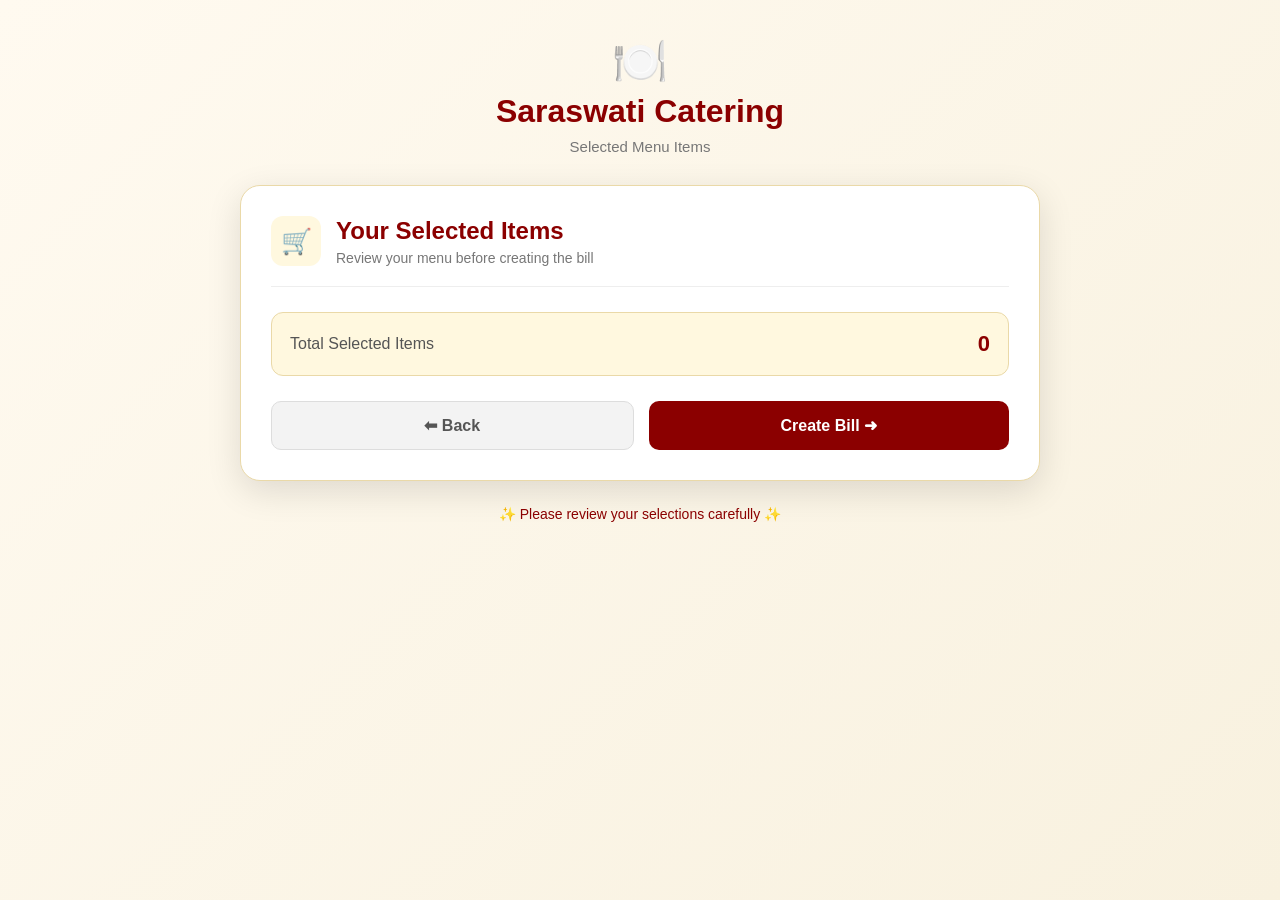
==== selected.html @ b7d87a6b "Add files via upload" ====
<!DOCTYPE html>
<html lang="en">

<head>

<meta charset="UTF-8">
<meta name="viewport" content="width=device-width, initial-scale=1.0">

<title>Selected Items | Saraswati Catering</title>

<link rel="stylesheet" href="style.css">
<link rel="stylesheet" href="selected.css">

</head>

<body>

<div class="selected-page">

    <!-- Header -->

    <div class="selected-header">

        <div class="logo">🍽️</div>

        <h1>Saraswati Catering</h1>

        <p>Selected Menu Items</p>

    </div>


    <!-- Main Card -->

    <div class="selected-card">

        <div class="card-title">

            <span>🛒</span>

            <div>
                <h2>Your Selected Items</h2>
                <p>Review your menu before creating the bill</p>
            </div>

        </div>


        <!-- Selected Items -->

        <div id="selectedItemsContainer">

            <!-- Items JavaScript se aayenge -->

        </div>


        <!-- Total -->

        <div class="selected-summary">

            <span>Total Selected Items</span>

            <strong id="totalItems">0</strong>

        </div>


        <!-- Buttons -->

        <div class="selected-buttons">

            <button
                type="button"
                class="back-btn"
                onclick="history.back()">

                ⬅ Back

            </button>


            <button
                type="button"
                class="continue-btn"
                id="continueBtn">

                Create Bill ➜

            </button>

        </div>

    </div>


    <div class="footer-text">

        ✨ Please review your selections carefully ✨

    </div>

</div>


<script src="selected.js"></script>

</body>

</html>
---- style.css ----
*{
    margin:0;
    padding:0;
    box-sizing:border-box;
    font-family:Arial,sans-serif;
}

body{
    background:#f5f5f5;
}

.container{
    width:90%;
    max-width:700px;
    margin:50px auto;
    background:#ffffff;
    padding:30px;
    border-radius:15px;
    box-shadow:0 0 15px rgba(0,0,0,0.2);
    text-align:center;
}

h1{
    color:#8B0000;
    margin-bottom:10px;
}

h3{
    color:#444;
    margin-bottom:10px;
}

p{
    color:#666;
    margin-bottom:20px;
}

button{
    background:#d4af37;
    color:white;
    border:none;
    padding:15px 30px;
    font-size:18px;
    border-radius:10px;
    cursor:pointer;
}

button:hover{
    background:#b8860b;
}

form{
    text-align:left;
    margin-top:20px;
}

input, textarea{
    width:100%;
    padding:12px;
    border:1px solid #ccc;
    border-radius:8px;
    margin-top:5px;
    margin-bottom:10px;
    font-size:16px;
}

textarea{
    height:80px;
    resize:none;
}

h2{
    color:#8B0000;
    margin-bottom:20px;
}

label{
    display:block;
    margin-top:15px;
    font-weight:bold;
}

input, textarea, select{
    width:100%;
    padding:12px;
    border:1px solid #ccc;
    border-radius:8px;
    margin-top:5px;
    font-size:16px;
}

textarea{
    height:80px;
    resize:none;
}


   .btn-group{
    display:flex;
    gap:15px;
    margin-top:25px;
}

.btn-group .btn,
.btn-group button{
    flex:1;
    background:#d4af37;
    color:white;
    text-decoration:none;
    border:none;
    padding:15px;
    font-size:18px;
    border-radius:10px;
    cursor:pointer;
    text-align:center;
    display:flex;
    justify-content:center;
    align-items:center;
}

.btn-group .btn:hover,
.btn-group button:hover{
    background:#b8860b;
}
.btn-group button{
    width:100%;
}

.event-grid{
    display:grid;
    grid-template-columns:repeat(2,1fr);
    gap:15px;
    margin:20px 0;
}

.event-card{
    border:2px solid #ddd;
    border-radius:12px;
    padding:20px;
    text-align:center;
    font-size:40px;
    cursor:pointer;
    transition:0.3s;
    background:white;
}

.event-card p{
    margin-top:10px;
    font-size:18px;
    font-weight:bold;
}

.event-card:hover{
    transform:scale(1.05);
}

.selected{
    border:3px solid #d4af37;
    background:#fff8dc;
}
/* ========================= */
/* MENU PAGE */
/* ========================= */

.menu-grid{
    display:grid;
    grid-template-columns:repeat(2,1fr);
    gap:18px;
    margin-top:25px;
}

.menu-card{
    background:#ffffff;
    border:2px solid #d4af37;
    border-radius:15px;
    text-decoration:none;
    color:#333;
    font-size:20px;
    font-weight:bold;
    height:120px;

    display:flex;
    flex-direction:column;
    justify-content:center;
    align-items:center;

    transition:.3s;
    box-shadow:0 3px 10px rgba(0,0,0,.08);
}

.menu-card span{
    margin-top:10px;
    font-size:18px;
}

.menu-card:hover{
    background:#fff8dc;
    border-color:#b8860b;
    transform:translateY(-3px);
    box-shadow:0 8px 18px rgba(0,0,0,.15);
}

/* Bottom Buttons */

.btn-group{
    display:flex;
    gap:12px;
    margin-top:30px;
}

.btn-group .btn,
.btn-group button{

    flex:1;

    background:#d4af37;
    color:#fff;

    border:none;
    border-radius:10px;

    padding:15px;

    text-decoration:none;
    text-align:center;

    font-size:17px;
    font-weight:bold;

    cursor:pointer;

    transition:.3s;
}

.btn-group .btn:hover,
.btn-group button:hover{

    background:#b8860b;

}

.btn-group button:disabled{

    opacity:1;
    cursor:default;

}
---- selected.css ----
/* =========================
   SELECTED ITEMS PAGE
========================= */

.selected-page{
    min-height:100vh;
    padding:35px 20px;
    background:linear-gradient(135deg,#fffaf0,#f8f1df);
}


/* =========================
   HEADER
========================= */

.selected-header{
    text-align:center;
    margin-bottom:30px;
}

.selected-header .logo{
    font-size:45px;
    margin-bottom:5px;
}

.selected-header h1{
    margin:0;
    color:#8B0000;
    font-size:32px;
}

.selected-header p{
    margin-top:8px;
    color:#777;
    font-size:15px;
}


/* =========================
   MAIN CARD
========================= */

.selected-card{
    max-width:800px;
    margin:auto;
    background:#fff;
    padding:30px;
    border-radius:20px;
    border:1px solid #ead9a8;
    box-shadow:0 10px 35px rgba(0,0,0,.12);
}


/* =========================
   TITLE
========================= */

.card-title{
    display:flex;
    align-items:center;
    gap:15px;
    padding-bottom:20px;
    margin-bottom:25px;
    border-bottom:1px solid #eee;
}

.card-title > span{
    width:50px;
    height:50px;
    display:flex;
    align-items:center;
    justify-content:center;
    background:#fff8df;
    border-radius:12px;
    font-size:25px;
}

.card-title h2{
    margin:0;
    color:#8B0000;
}

.card-title p{
    margin:5px 0 0;
    color:#777;
    font-size:14px;
}


/* =========================
   CATEGORY
========================= */

.selected-category{
    margin-bottom:22px;
    border:1px solid #eee;
    border-radius:12px;
    overflow:hidden;
}

.category-title{
    background:#8B0000;
    color:white;
    padding:12px 15px;
    font-size:16px;
    font-weight:bold;
}

.category-items{
    padding:12px 15px;
}


/* =========================
   ITEM
========================= */

.selected-item{
    display:flex;
    align-items:center;
    justify-content:space-between;
    padding:10px 0;
    border-bottom:1px solid #eee;
    color:#444;
}

.selected-item:last-child{
    border-bottom:none;
}

.item-name{
    font-size:15px;
}

.item-number{
    color:#d4af37;
    font-weight:bold;
}


/* =========================
   EMPTY MESSAGE
========================= */

.empty-message{
    text-align:center;
    padding:35px 10px;
    color:#777;
    font-size:16px;
}

.empty-message span{
    display:block;
    font-size:40px;
    margin-bottom:10px;
}


/* =========================
   SUMMARY
========================= */

.selected-summary{
    display:flex;
    justify-content:space-between;
    align-items:center;
    margin-top:25px;
    padding:18px;
    background:#fff8df;
    border:1px solid #ead9a8;
    border-radius:12px;
    color:#555;
}

.selected-summary strong{
    color:#8B0000;
    font-size:22px;
}


/* =========================
   BUTTONS
========================= */

.selected-buttons{
    display:flex;
    gap:15px;
    margin-top:25px;
}

.back-btn,
.continue-btn{
    flex:1;
    padding:14px;
    border-radius:10px;
    font-size:16px;
    font-weight:bold;
    cursor:pointer;
}

.back-btn{
    background:#f3f3f3;
    color:#555;
    border:1px solid #ddd;
}

.back-btn:hover{
    background:#e8e8e8;
}

.continue-btn{
    background:#8B0000;
    color:white;
    border:none;
}

.continue-btn:hover{
    background:#680000;
    transform:translateY(-2px);
}


/* =========================
   FOOTER
========================= */

.footer-text{
    text-align:center;
    margin-top:25px;
    color:#8B0000;
    font-size:14px;
}


/* =========================
   MOBILE
========================= */

@media(max-width:650px){

    .selected-page{
        padding:20px 12px;
    }

    .selected-card{
        padding:20px;
    }

    .selected-header h1{
        font-size:27px;
    }

    .selected-buttons{
        flex-direction:column;
    }

}
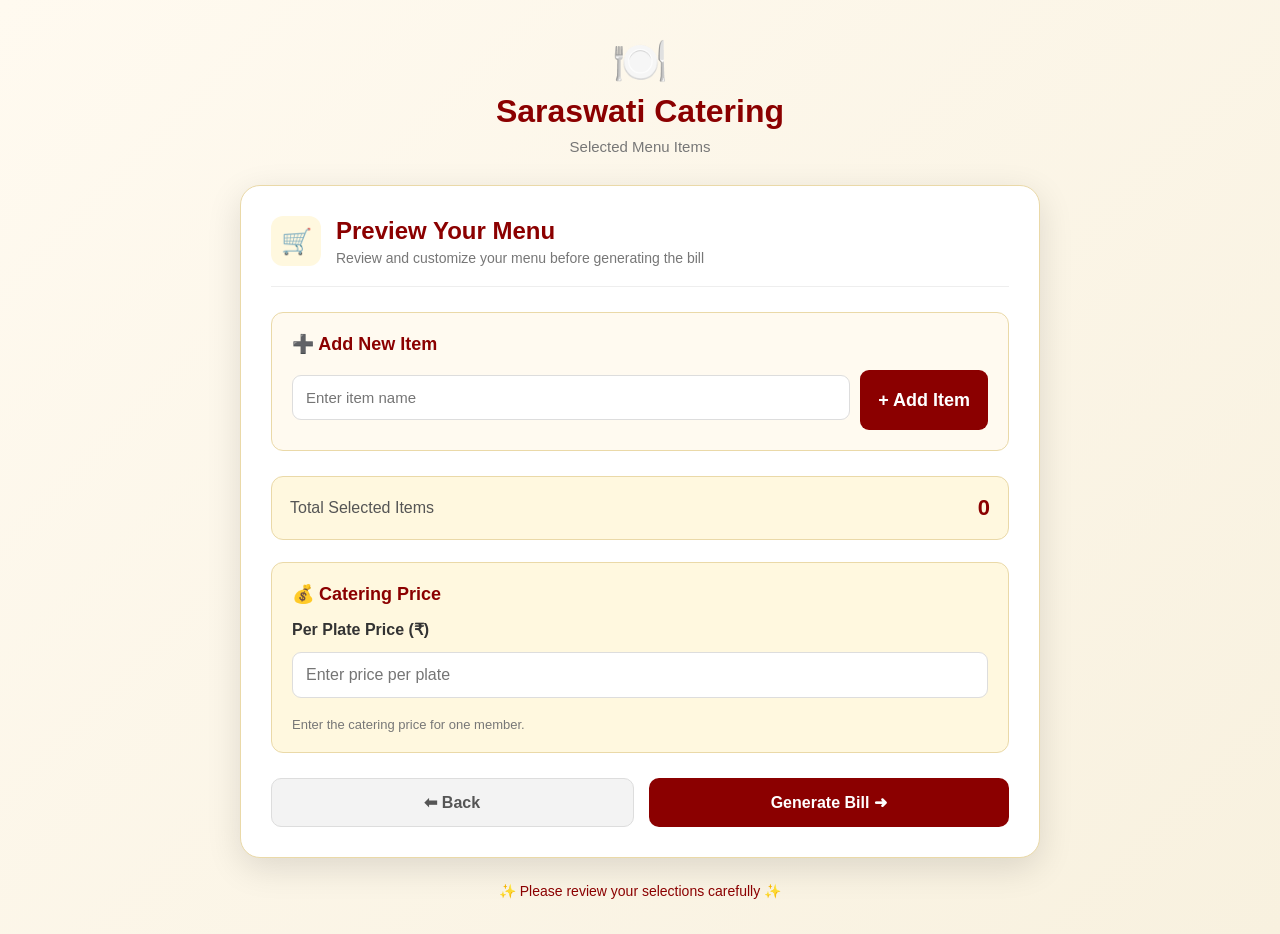
==== commit a032b181: "Enhance selected.html with new item section and pricing Updated the selected.html file to enhance us" ====
--- a/selected.html
+++ b/selected.html
@@ -1,8 +1,8 @@
+
 <!DOCTYPE html>
 <html lang="en">
 
 <head>
-
 <meta charset="UTF-8">
 <meta name="viewport" content="width=device-width, initial-scale=1.0">
 
@@ -18,93 +18,102 @@
 <div class="selected-page">
 
     <!-- Header -->
-
     <div class="selected-header">
-
         <div class="logo">🍽️</div>
-
         <h1>Saraswati Catering</h1>
-
         <p>Selected Menu Items</p>
-
     </div>
 
-
     <!-- Main Card -->
-
     <div class="selected-card">
 
         <div class="card-title">
+            <span>🛒</span>
+            <div>
+                <h2>Preview Your Menu</h2>
+                <p>Review and customize your menu before generating the bill</p>
+            </div>
+        </div>
 
-            <span>🛒</span>
+        <!-- Selected Items -->
+        <div id="selectedItemsContainer">
+            <!-- Items JavaScript se aayenge -->
+        </div>
 
-            <div>
-                <h2>Your Selected Items</h2>
-                <p>Review your menu before creating the bill</p>
+        <!-- Add New Item -->
+        <div class="add-item-section">
+
+            <h3>➕ Add New Item</h3>
+
+            <div class="add-item-form">
+                <input
+                    type="text"
+                    id="newItemName"
+                    placeholder="Enter item name"
+                >
+
+                <button type="button" id="addItemBtn">
+                    + Add Item
+                </button>
             </div>
 
         </div>
 
+        <!-- Total Items -->
+        <div class="selected-summary">
+            <span>Total Selected Items</span>
+            <strong id="totalItems">0</strong>
+        </div>
 
-        <!-- Selected Items -->
+        <!-- Per Plate Price -->
+        <div class="price-section">
 
-        <div id="selectedItemsContainer">
+            <h3>💰 Catering Price</h3>
 
-            <!-- Items JavaScript se aayenge -->
+            <label for="perPlatePrice">
+                Per Plate Price (₹)
+            </label>
+
+            <input
+                type="number"
+                id="perPlatePrice"
+                min="0"
+                step="0.01"
+                placeholder="Enter price per plate"
+            >
+
+            <p>Enter the catering price for one member.</p>
 
         </div>
 
-
-        <!-- Total -->
-
-        <div class="selected-summary">
-
-            <span>Total Selected Items</span>
-
-            <strong id="totalItems">0</strong>
-
-        </div>
-
-
         <!-- Buttons -->
-
         <div class="selected-buttons">
 
             <button
                 type="button"
                 class="back-btn"
                 onclick="history.back()">
-
                 ⬅ Back
-
             </button>
-
 
             <button
                 type="button"
                 class="continue-btn"
                 id="continueBtn">
-
-                Create Bill ➜
-
+                Generate Bill ➜
             </button>
 
         </div>
 
     </div>
 
-
     <div class="footer-text">
-
         ✨ Please review your selections carefully ✨
-
     </div>
 
 </div>
 
-
 <script src="selected.js"></script>
 
 </body>
-
-</html>+</html>
--- a/selected.css
+++ b/selected.css
@@ -254,4 +254,120 @@
         flex-direction:column;
     }
 
-}+}
+/* =========================
+   ADD NEW ITEM
+========================= */
+
+.add-item-section{
+    margin-top:25px;
+    padding:20px;
+    background:#fffaf0;
+    border:1px solid #ead9a8;
+    border-radius:12px;
+}
+
+.add-item-section h3,
+.price-section h3{
+    margin:0 0 15px;
+    color:#8B0000;
+    font-size:18px;
+}
+
+.add-item-form{
+    display:flex;
+    gap:10px;
+}
+
+.add-item-form input{
+    flex:1;
+    min-width:0;
+    padding:13px;
+    border:1.5px solid #ddd;
+    border-radius:9px;
+    font-size:15px;
+    outline:none;
+}
+
+.add-item-form input:focus,
+.price-section input:focus{
+    border-color:#d4af37;
+    box-shadow:0 0 0 3px rgba(212,175,55,.12);
+}
+
+.add-item-form button{
+    padding:12px 18px;
+    background:#8B0000;
+    color:white;
+    border:none;
+    border-radius:9px;
+    font-weight:bold;
+    cursor:pointer;
+}
+
+.add-item-form button:hover{
+    background:#680000;
+}
+
+
+/* =========================
+   CUSTOM ITEM
+========================= */
+
+.custom-item{
+    background:#fffaf0;
+}
+
+
+/* =========================
+   PER PLATE PRICE
+========================= */
+
+.price-section{
+    margin-top:22px;
+    padding:20px;
+    background:#fff8df;
+    border:1px solid #ead9a8;
+    border-radius:12px;
+}
+
+.price-section label{
+    display:block;
+    margin-bottom:8px;
+    color:#333;
+    font-weight:bold;
+}
+
+.price-section input{
+    width:100%;
+    box-sizing:border-box;
+    padding:13px;
+    border:1.5px solid #ddd;
+    border-radius:9px;
+    font-size:16px;
+    outline:none;
+}
+
+.price-section p{
+    margin:9px 0 0;
+    color:#777;
+    font-size:13px;
+}
+
+
+/* =========================
+   MOBILE ADD ITEM
+========================= */
+
+@media(max-width:650px){
+
+    .add-item-form{
+        flex-direction:column;
+    }
+
+    .add-item-form button{
+        width:100%;
+        padding:14px;
+    }
+
+}
